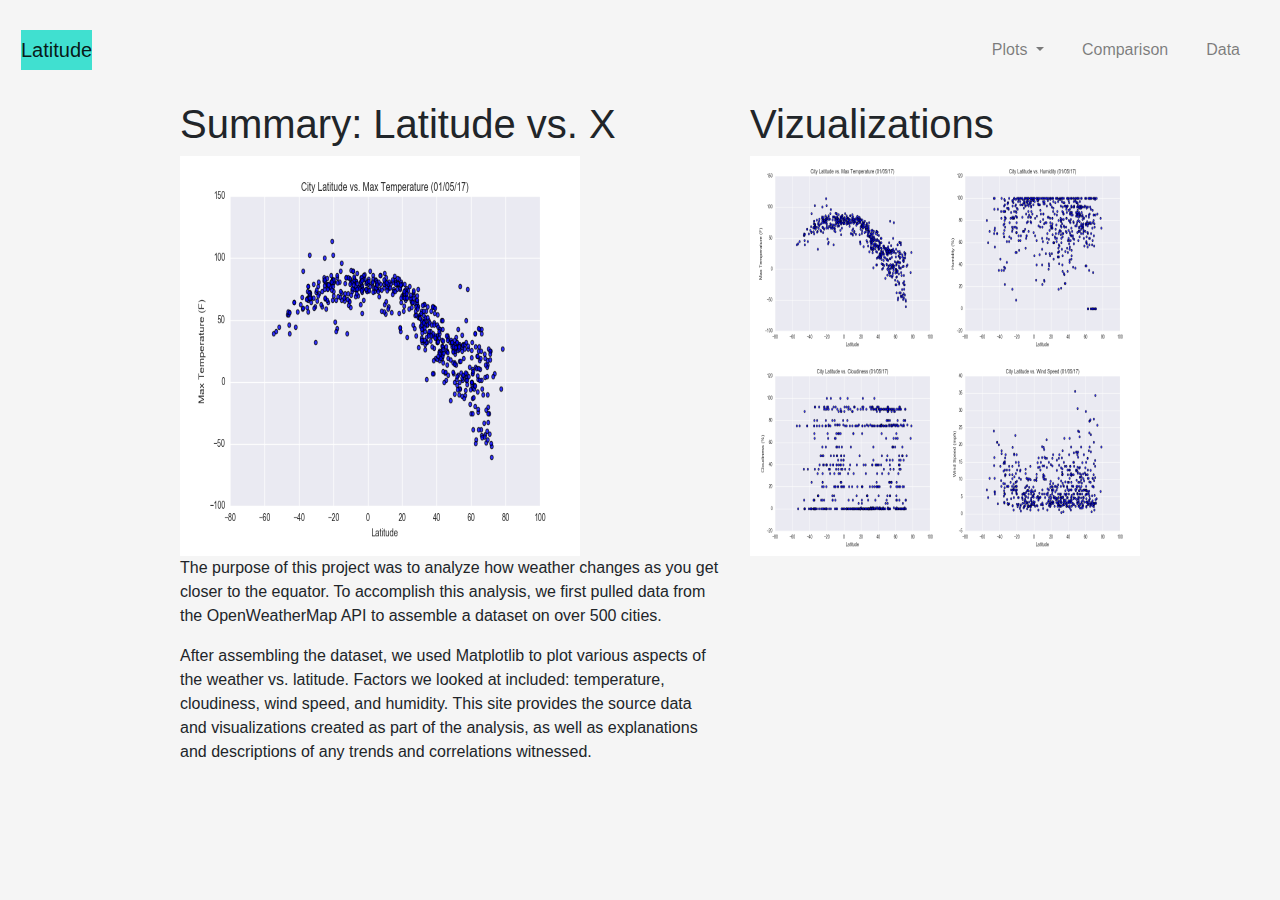
==== WebVizualizations/index.html @ 7101d328 "Added and updated files" ====
<!DOCTYPE html>
<html lang="en">

<head>
  <meta charset="UTF-8">
  <title>Latitude Analysis</title>
  <link rel="stylesheet" href="https://stackpath.bootstrapcdn.com/bootstrap/4.3.1/css/bootstrap.min.css" integrity="sha384-ggOyR0iXCbMQv3Xipma34MD+dH/1fQ784/j6cY/iJTQUOhcWr7x9JvoRxT2MZw1T" crossorigin="anonymous">
  <link rel="stylesheet" type="text/css" href="style.css">
</head>
<body>

    <div class="navigation">
        <nav class="navbar navbar-expand-lg navbar-light">
          <a class="navbar-brand" style="background-color:turquoise;" href="index.html">Latitude</a>
          <button class="navbar-toggler  border border-white" type="button" data-toggle="collapse" data-target="#navbarNavDropdown"
            aria-controls="navbarNavDropdown" aria-expanded="false" aria-label="Toggle navigation">
            <span class="navbar-toggler-icon"></span>
          </button>
          <div class="collapse navbar-collapse" id="navbarNavDropdown">
            <ul class="navbar-nav ml-auto">
              <li class="nav-item dropdown">
                <a class="nav-link dropdown-toggle" href="#" id="navbarDropdownMenuLink" data-toggle="dropdown"
                  aria-haspopup="true" aria-expanded="false">
                  Plots
                </a>
                <div class="dropdown-menu" aria-labelledby="navbarDropdownMenuLink">
                  <a class="dropdown-item" href="temperature.html">Max Temperature</a>
                  <a class="dropdown-item" href="humidity.html">Humidity</a>
                  <a class="dropdown-item" href="cloudiness.html">Cloudiness</a>
                  <a class="dropdown-item" href="windspeed.html">Wind Speed</a>
                </div>
              </li>
              <li class="nav-item">
                <a class="nav-link" href="comparison.html">Comparison</a>
              </li>
              <li class="nav-item">
                <a class="nav-link" href="data_table.html">Data</a>
              </li>
    
            </ul>
          </div>
        </nav>
      </div>

    <div class="container">
        <div class="row">
            <div class="col-md-1"></div>
            <div class="col-md-6">
                <h1>Summary: Latitude vs. X</h1>
                <img src="Resources\assets\images\Fig1.png" width="400" height="400">
                <p>The purpose of this project was to analyze how weather changes as you get closer to the equator. To accomplish this analysis, we first pulled data from the OpenWeatherMap API to assemble a dataset on over 500 cities.</p>
                <p>After assembling the dataset, we used Matplotlib to plot various aspects of the weather vs. latitude. Factors we looked at included: temperature, cloudiness, wind speed, and humidity. This site provides the source data and visualizations created as part of the analysis, as well as explanations and descriptions of any trends and correlations witnessed.</p>
            </div>
            <div class="col-md-4 sidebar">
                <div class="row">
                    <div class="col-md-12">
                        <h1>Vizualizations</h1>
                    </div>
                </div>
                <div class="row">
                    <div class="col-md-3">
                        <a href="temperature.html"><img src="Resources\assets\images\Fig1.png" width="200px" height="200px"></a>
                    </div>
                    <div class="col-md-3"></div>
                    <div class="col-md-3">
                        <a href="humidity.html"><img src="Resources\assets\images\Fig2.png" width="200px" height="200px"></a>
                    </div>
                    <div class="col-md-3"></div>
                </div>
                <div class="row">
                    <div class="col-md-3">
                        <a href="cloudiness.html"><img src="Resources\assets\images\Fig3.png" width="200px" height="200px"></a>
                    </div>
                    <div class="col-md-3"></div>
                    <div class="col-md-3">
                        <a href="windspeed.html"><img src="Resources\assets\images\Fig4.png" width="200px" height="200px"></a>
                    </div>
                    <div class="col-md-3"></div>
                </div>
            </div>
            <div class="col-md-1">

            </div>
        </div>
    </div>
</body>
</html>
---- WebVizualizations/style.css ----
body{
    background: whitesmoke;
}


.box{
    padding: 10px;
    background: whitesmoke;
    margin-top: 50px;
    margin-bottom: 50px;
    margin-left: 5px;
    margin-right: 5px;
    align-content: center;
}

.navbar{
    margin-right: 1px;
    margin-left: 1px;
    padding: 20px;
    background:whitesmoke;
    
}

.navbar li{
    display: d-block;
    padding: 10px;
    margin-right: 1px;
    margin-left: 1px;
    cursor: pointer;
}

h1{
    font-size: 40px;
}

h2{
    font-size: 20px;
}

p{
    font-size: 16px;
}

.latitude{
    color: white;
    font-family: Arial, Helvetica, sans-serif;
    font-size: 40px;
    background-color: darkolivegreen;
    border: 2px;
    border-color: black;
    border-radius: 1px;
    padding: 15px;
}

@media (max-width: 600px){
    .navbar li{
        padding: 10px;
    }
    .box{
        margin-right: 15px;
        margin-left: 15px;

    }
    .navbar ul{
        visibility: hidden;
    }
    #nav-select{
        visibility: visible;
    }
}
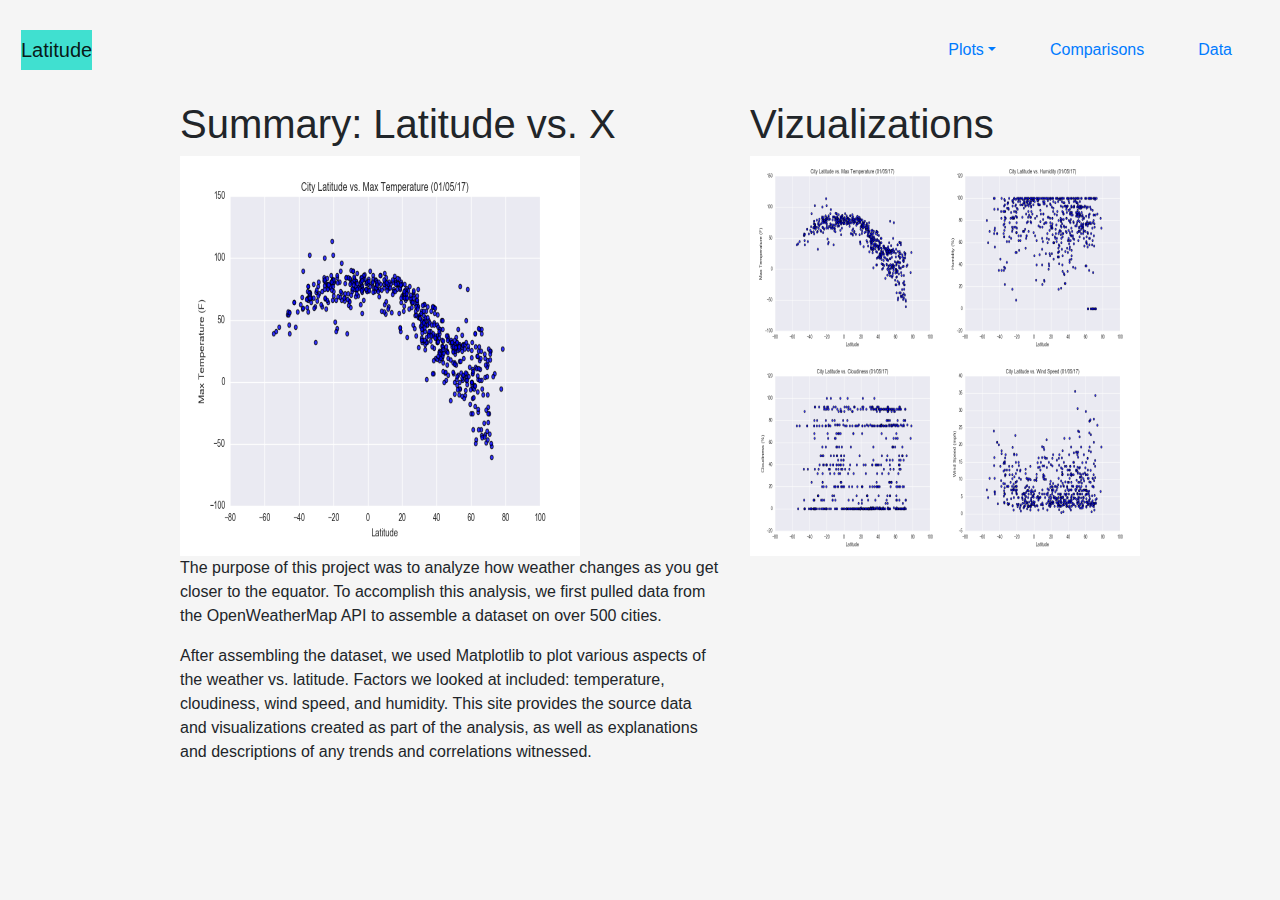
==== commit d3568ea0: "Updated html files" ====
--- a/WebVizualizations/index.html
+++ b/WebVizualizations/index.html
@@ -9,6 +9,8 @@
 </head>
 <body>
 
+
+
     <div class="navigation">
         <nav class="navbar navbar-expand-lg navbar-light">
           <a class="navbar-brand" style="background-color:turquoise;" href="index.html">Latitude</a>
@@ -16,27 +18,25 @@
             aria-controls="navbarNavDropdown" aria-expanded="false" aria-label="Toggle navigation">
             <span class="navbar-toggler-icon"></span>
           </button>
-          <div class="collapse navbar-collapse" id="navbarNavDropdown">
-            <ul class="navbar-nav ml-auto">
+          <div class="collapse navbar-collapse justify-content-end" id="navbarNavDropdown">
+            <ul class="nav nav-pills">
               <li class="nav-item dropdown">
-                <a class="nav-link dropdown-toggle" href="#" id="navbarDropdownMenuLink" data-toggle="dropdown"
-                  aria-haspopup="true" aria-expanded="false">
-                  Plots
-                </a>
-                <div class="dropdown-menu" aria-labelledby="navbarDropdownMenuLink">
+                <a class="nav-link dropdown-toggle" data-toggle="dropdown" href="#" role="button" aria-haspopup="true" aria-expanded="false">Plots</a>
+                <div class="dropdown-menu">
                   <a class="dropdown-item" href="temperature.html">Max Temperature</a>
                   <a class="dropdown-item" href="humidity.html">Humidity</a>
                   <a class="dropdown-item" href="cloudiness.html">Cloudiness</a>
                   <a class="dropdown-item" href="windspeed.html">Wind Speed</a>
+                  <div class="dropdown-divider"></div>
+                  <a class="dropdown-item" href="#">Separated link</a>
                 </div>
               </li>
               <li class="nav-item">
-                <a class="nav-link" href="comparison.html">Comparison</a>
+                <a class="nav-link" href="comparison.html">Comparisons</a>
               </li>
               <li class="nav-item">
                 <a class="nav-link" href="data_table.html">Data</a>
               </li>
-    
             </ul>
           </div>
         </nav>
--- a/WebVizualizations/style.css
+++ b/WebVizualizations/style.css
@@ -1,16 +1,5 @@
 body{
     background: whitesmoke;
-}
-
-
-.box{
-    padding: 10px;
-    background: whitesmoke;
-    margin-top: 50px;
-    margin-bottom: 50px;
-    margin-left: 5px;
-    margin-right: 5px;
-    align-content: center;
 }
 
 .navbar{
@@ -41,16 +30,6 @@
     font-size: 16px;
 }
 
-.latitude{
-    color: white;
-    font-family: Arial, Helvetica, sans-serif;
-    font-size: 40px;
-    background-color: darkolivegreen;
-    border: 2px;
-    border-color: black;
-    border-radius: 1px;
-    padding: 15px;
-}
 
 @media (max-width: 600px){
     .navbar li{
